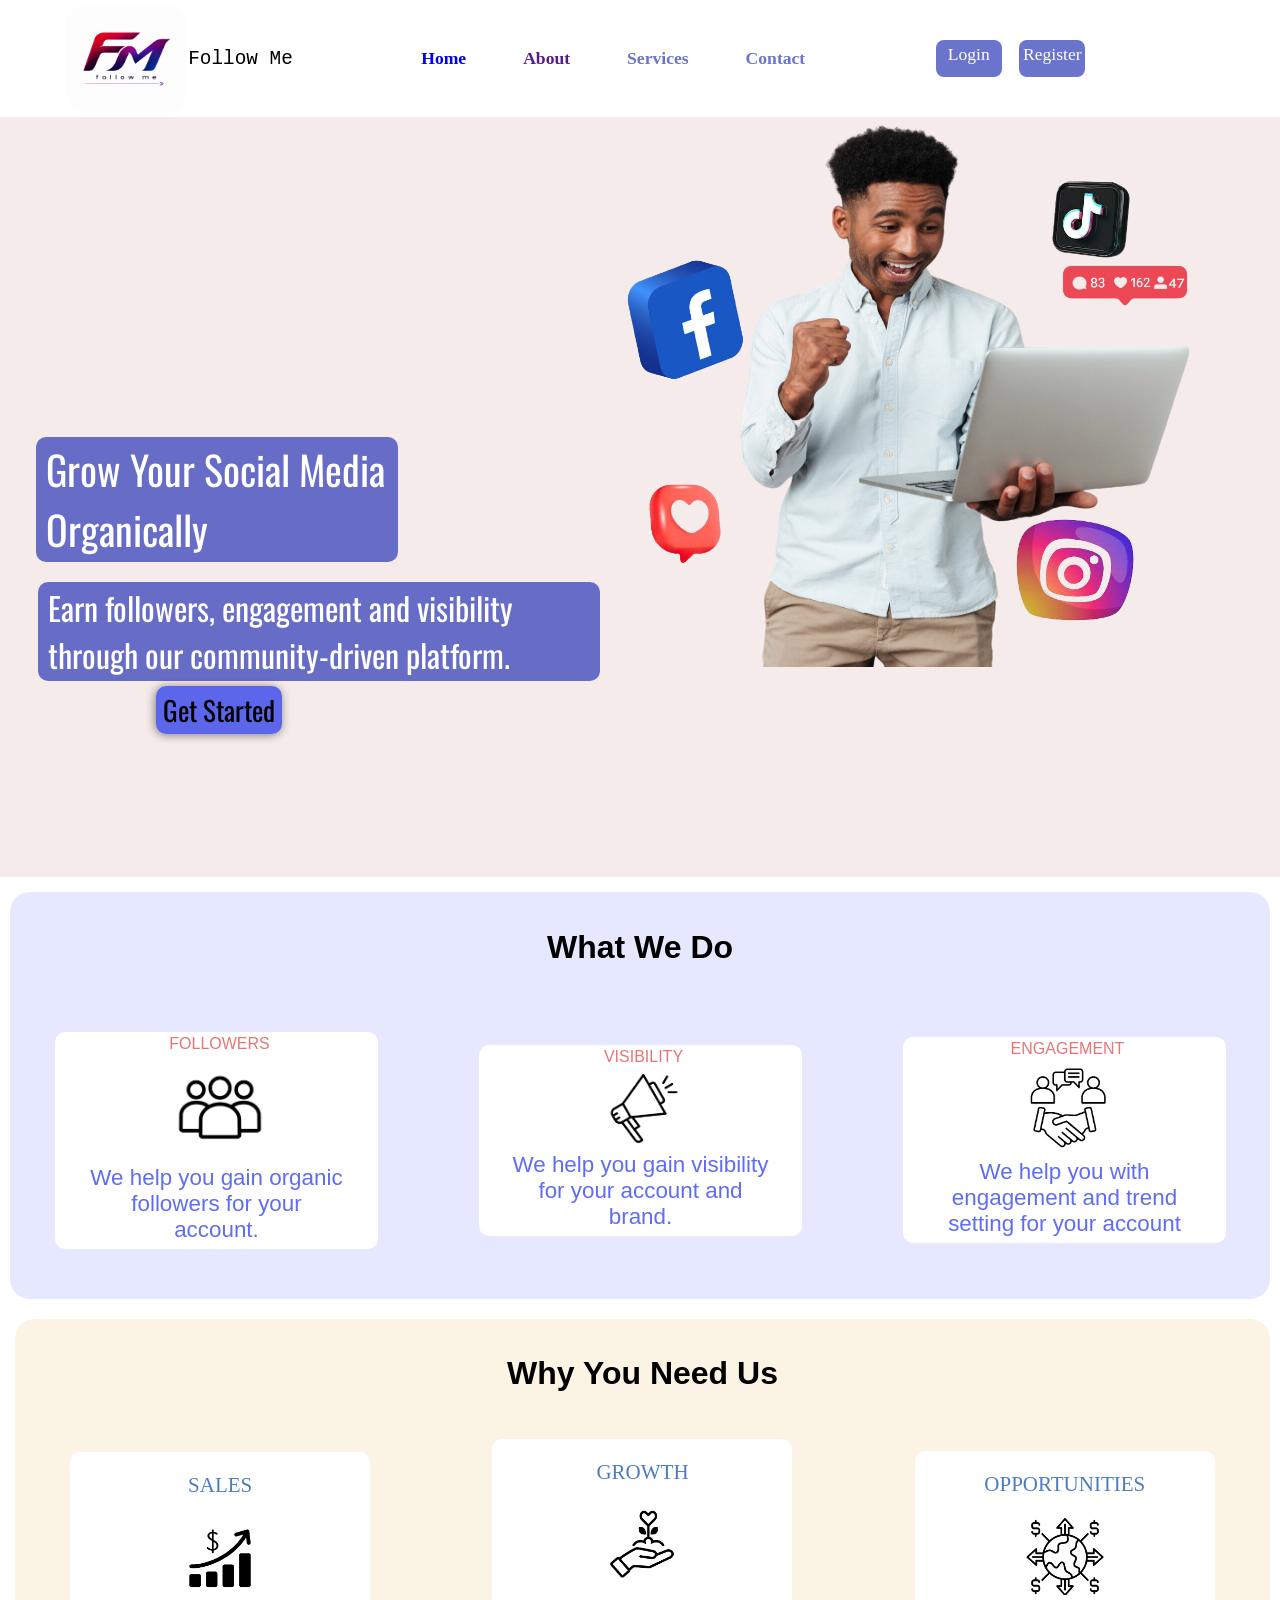
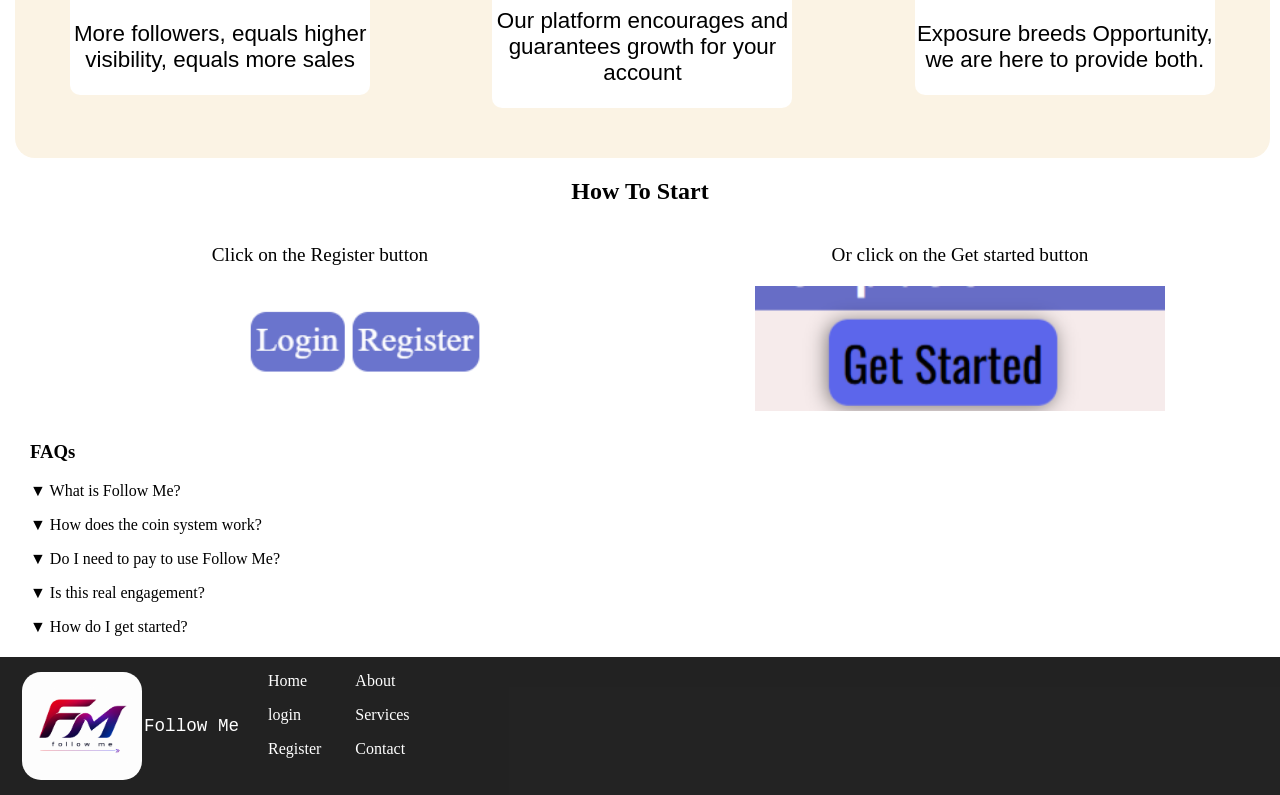
==== index.html @ 44546291 "Add files via upload" ====
<!DOCTYPE html>
<html>
    <head>
        <link rel="preconnect" href="https://fonts.googleapis.com">
        <link rel="preconnect" href="https://fonts.gstatic.com" crossorigin>
        <link href="https://fonts.googleapis.com/css2?family=Montserrat:ital,wght@0,
              100..900;1,100..900&family=Oswald:wght@200..700&family=Roboto+Slab:
              wght@100..900&display=swap" rel="stylesheet">
        <link rel="preconnect" href="https://fonts.googleapis.com">
        <link rel="preconnect" href="https://fonts.gstatic.com" crossorigin>
        <link href="https://fonts.googleapis.com/css2?family=Oswald:wght@200..700&family
              =Roboto+Slab:wght@100..900&display=swap" rel="stylesheet">
        <link rel="stylesheet" href="style.css" >
        <meta name="viewport" content="width=device-width, initial-scale=1.0">
        <title>Follow me: Grow online </title>
    </head>
    <body>
        <header>
            <div class="logo-div">
                <img class="logo" src="logo3.png">
                <a>Follow Me</a>
            </div>
            <div class="nav-bar">
                <a href="index.html">Home</a>
                <a href="">About</a>
                <a>Services</a>
                <a>Contact</a>
            </div>
            <div class="auth-button">
                <a href="login.html">Login</a>
                <a href="login.html">Register</a>
            </div>
            <div>
                <img onclick="menu();" src="hamburger menu.png" class="hamburger-menu">
                  <div class="js-nav-bar">
                    <a href="dashboard.html">Home</a>
                    <a href="">About</a>
                    <a>Services</a>
                    <a>Contact</a>
                    <a href="login.html" class="js-auth">Login</a>
                    <a href="login.html" class="js-auth">Register</a>
                </div>             
            </div>
        </header>
        <main>
            <!--Hero section-->
            <!--Remember to use the downloaded oswald font-->
            <section class="hero-section">
                <div class="hero-images">
                    <div class="social-media-icons">
                        
                    <img src="facebook_png-removebg-preview.png" class="fb-img">
                    <img src="social-removebg-preview.png" class="social-img">
                    <img src="ig-removebg-preview.png" class="ig-img">
                    <img src="tiktok-removebg-preview.png" class="tt-img">
                    <img src="like1-removebg-preview.png" class="like-img">

                    </div>
                    <img src="excited-happy-afro-american-man-looking-laptop-computer.png" class="bg-hero-image">
                   
                </div>
                 
                <div class="hero-text">
                    <span class="small-block">
                        Grow Your Social Media 
                        Organically
                    </span>
                   
                    <span class="big-block">
                        Earn followers, engagement
                        and visibility through our
                        community-driven platform.
                    </span>
                    <a class="get-started-button" href="login.html">Get Started</a>
                    
                </div>
            </section>
            <!--What we do-->
            <section class="what-we-do">
                <h2 class="wwd">What We Do</h2>
               
                <div class="wwd-div">
                     <!--followers-->
                     <div class="wwd-followers">
                        <span class="fo">FOLLOWERS</span>
                        <img src="noun-followers-410373.png" 
                            class="followers-icon">
                        <span>
                            We help you gain organic 
                            followers for your account. 

                        </span>
                     </div>
                    <!--Visibility-->
                     <div class="wwd-followers">
                        <span class="fo">VISIBILITY</span>
                        <img src="noun-megaphone-5686000.png" 
                            class="mic-icon">
                        <span class="v-span">
                            We help you gain visibility
                            for your account and brand.
                        </span>
                     </div>
                    <!--Engagement-->
                    <div class="wwd-followers">
                        <span class="fo">ENGAGEMENT</span>
                        <img src="noun-engagement-8409749.png" 
                            class="engagement-icon">
                        <span>
                            We help you with engagement
                            and trend setting for your 
                            account

                        </span>
                    </div> 
               
                </div>
            </section>
            <!--Why you need us-->
            <section class="why-you-need-us">
                <h2 class="wynu">Why You Need Us</h2>
                <div class="wynu-div">
                    <!--Sales-->
                    <div class="sales-div">
                        <p class="sales">SALES</p>
                        <img src="noun-sales-303640.png" class="sales-icon">
                        <p>More followers, 
                            equals higher visibility, 
                            equals more sales</p>
                    </div>
                    <!--Growth-->
                    <div class="sales-div">
                        <p class="sales">GROWTH</p>
                        <img src="noun-growth-7527393.png" class="sales-icon">
                        <p>Our platform encourages 
                            and guarantees growth for 
                            your account
                        </p>
                    </div>
                    <!--Opportunities-->
                    <div class="sales-div">
                        <p class="sales">OPPORTUNITIES</p>
                        <img src="noun-opportunity-8282610.png" class="sales-icon">
                        <p>Exposure breeds Opportunity,
                            we are here to provide both.
                        </p>
                    </div>
                </div>
                
            </section>
            <!--How to start-->
            <section class="how-to-start">
                <h2 class="hts">How To Start</h2>
                <div class="hts-div">
                    <!--Register on our platform-->
                    <div class="register-login-div">
                        <div class="hts-login">
                            <p>Click on the Register button</p>
                            <img src="login-img (1).png">
                        </div>
                        <div class="hts-get-started">
                            <p>Or click on the Get started button</p>
                            <img src="get-started-img.png">
                        </div>
                    

                    </div>
                    <!--Follow the instructions on the home page-->
                        <div></div>

                </div>
            </section>
            <!--FAQs-->
            <section class="FAQs">
                <!---->
              <h3>FAQs</h3>      
                <p class="js-faq1" onclick="
                Faqs(1);
                ">▼ What is Follow Me?</p>  
                <p class="js-faq1-ans"></p>

                <p class="js-faq2"
                onclick="Faqs(2);"
                >▼ How does the coin system work?</p>
                <p class="js-faq2-ans"></p>

                <p class="js-faq3" onclick="Faqs(3);">▼ Do I need to pay to use Follow Me?</p>
                <p class="js-faq3-ans"></p>

                <p class="js-faq4" onclick="Faqs(4);">▼ Is this real engagement?</p>
                <p class="js-faq4-ans"></p>

                <p class="js-faq5" onclick="Faqs(5);">▼ How do I get started?</p>
                <p class="js-faq5-ans"></p>
            </section>
        </main>
        <footer>
            <div class="logo-div">
                <img class="logo" src="logo3.png">
                <a>Follow Me</a>
            </div>
            <div class="F-auth">
                <a href="dashboard.html">Home</a>
                <a href="login.html">login</a>
                <a href="login.html">Register</a>
            </div>
            <div class="F-auth">
                <a>About</a>
                <a>Services</a>
                <a>Contact</a>
            </div>
        </footer>
    </body>
    <script>
        function Faqs(number){
   /*         if(number){
                  let faqElement= document.querySelector('.js-faq1-ans');
                if(true){
                    faqElement.innerHTML=''
                }
                else{faqElement.innerHTML!=''}
            };
   */   let faqElement=''
             if(number===1){
                  let faqElement= document.querySelector('.js-faq1-ans');
                if(faqElement.innerHTML===''){
                    faqElement.innerHTML= 'FollowMe is a platform dedicated to bringing FOLLOWERS, ENGAGEMENT and VISIBILITY to brands and user accounts.'
                    
                }
                else{faqElement.innerHTML=''};
            }
            else if(number===2){
                  let faqElement= document.querySelector('.js-faq2-ans')
                if(faqElement.innerHTML===''){
                    faqElement.innerHTML=`
                    Follow the steps on the dashboard and 
                    get followers`
                }
                else{faqElement.innerHTML=''}

            }
            else if(number===3){
                let faqElement= document.querySelector('.js-faq3-ans')
                if(faqElement.innerHTML===''){
                    faqElement.innerHTML=`
                    No payment is NEEDED to use FOLLOW ME,
                    however, to get organic followers fast, it is recommended.`
                }
                else{faqElement.innerHTML=''}
            }
            else if(number===4){
                let faqElement= document.querySelector('.js-faq4-ans')
                if(faqElement.innerHTML===''){
                    faqElement.innerHTML=`
                    Yes, all followers, likes, comments and overall
                    engagement gotten from FOLLOW ME are real and authentic`
                }
                else{faqElement.innerHTML=''}
            }
            else if(number===5){
                let faqElement=document.querySelector('.js-faq5-ans')
                if(faqElement.innerHTML===''){
                    faqElement.innerHTML=`
                    Go to 'HOW TO START' above`
                }
                else{faqElement.innerHTML=''}
            };
         

        };



         function menu(){
            let menuElement=document.querySelector('.js-nav-bar')
            if(menuElement.style.display==='flex'){
                menuElement.style.display='none';
            }
            else{menuElement.style.display='flex'}
        };
        
    </script>
</html>
---- style.css ----
body{
    margin: 0;
    padding-top: 77px;
}

.login-main{
    display: flex;
}
.login-main,.register-main{
    flex-direction: column;
    align-items: center;
    justify-content: center;
}
.register-main{
    display: none;
}

.login-main p,.register-main{
    font-family: 'Lucida Sans', 'Lucida Sans Regular', 'Lucida Grande', 'Lucida Sans Unicode', Geneva, Verdana, sans-serif;
}
.login-main input:not(.submit),.register-main input:not(.submit){
    border-style: inset;
    border-top: 1px;
    border-left: 1px;
    border-right: 1px;
    padding: 4px 4px 4px 4px;
}
.submit-div{
    display: flex;
    flex-direction: column;
    align-items: center;
    padding: 2px 1px 3px 1px;
    margin: 1px 1px 4px 1px;
}
.submit{
    background-color: rgba(33, 48, 181, 0.669);
    color: white;
    border-style: none;
    border-radius: 5px;
    padding: 8px 10px 8px 10px;
}
.submit:hover{
    cursor: pointer;
    color: rgb(87, 86, 86);
}
.submit:active{
    color: white;
}
.login-password-div{
    margin-bottom: 20px;
}
.register{
    background-color: rgba(33, 48, 181, 0.669);
    color: white;
    border-style: none;
    border-radius: 5px;
    padding: 8px 10px 8px 10px;
}
.register:hover{
    cursor: pointer;
    color: rgb(87, 86, 86);
}
.forgot-password:hover{
    cursor: pointer;
    color: rgb(232, 117, 117);
}
.no-auth{
    color: red;
}




header{
    position: fixed;
    left: 0;
    top: 0;
    right: 0;
    display: flex;
    justify-content: space-around;
    align-items: center;
    height: 13vh;
    max-height: 300px;
    z-index: 100;
    background-color: white;
}
a{
    text-decoration: none;
}
header div{
    font-size: 110%;
    display: flex;
    justify-content: space-around;
}
.logo-div{
    display: flex;
    align-items: center;
}
.logo-div a{
    font-size: 110%;
    font-family: 'Courier New', Courier, monospace;
}
.logo{
    max-width: 120px;
    max-height: 130px;
    height: 12vh;
    width: 20vw;
    border-radius: 19px;
    margin: 10px 2px 10px 2px;
}
.nav-bar{
    width: 30vw;
    display: flex;
    justify-content: space-between;
    color: rgba(33, 48, 181, 0.669);
    font-weight: bold;
}
.nav-bar a:hover{
    color: red;
}
.auth-button{
    color: white;
    display: flex;
    justify-content: space-between;
    width: 12vw;
}
.auth-button a{
    color: white;
    background-color: rgba(33, 48, 181, 0.669);
    height: 4vh;
    width: 9vw;
    max-height: 30px;
    max-width: 60px;
    text-align: center;
    padding: 4px 3px 3px 3px;
    border-radius: 8px;
    margin: 2px 2px 2px 2px;   
}
.auth-button a:hover{
    color: black;
}

.hero-section{
   background-color: rgb(246, 235, 235);
   height: clamp(520px, 100vh, 800px);
   position: relative;
   overflow-x: hidden;
}
.hero-images{
    position: relative;
    width: fit-content;
    margin: auto;
}
.hero-images img:not(.bg-hero-image){
    position: absolute;
    /*clamp(MINIMUM, PREFERRED, MAXIMUM)*/
    width: clamp(80px, 15vw, 130px);
}
.fb-img{
    right: clamp(20%, 39%, 40%);
    top: 30%;
}
.ig-img{
    top: 72%;
    right: 0%;
}
.tt-img{
   right: clamp( -10%, 4vw - 7%, 2%);
    top: 15%;
}
.social-img{
    right: clamp(-5%,1vw - 8%,9%);
    top: 29%;

}
.like-img{
    right: clamp(20%, 39%, 40%);
    top: 65%;
}

.bg-hero-image{
    width: clamp(20px, 90vw, 1000px);
    margin: 1% 0 0 15%;
    height: clamp(520px, 97vh, 580px);
}
.hero-text{
    display: flex;
    flex-direction: column;
    position: absolute;
    top: 40vh;
    left: 4vh;
    right: 5vh;
    z-index: 2;
    font-family: oswald;
}

.small-block{
    width: clamp(20px, 45vw, 350px);
    font-size: clamp(0.8rem, 6.5vw, 2.5rem);
    color: white;
    background-color: rgba(33, 48, 181, 0.669);
    padding: 2px 2px 3px 10px;
    border-radius: 10px;
}
.big-block{
    width: clamp(200px, 49vw, 550px);
    font-size: clamp(0.8rem, 6vw, 2rem);
    color: white;
    background-color: rgba(33, 48, 181, 0.669);
    padding: 2px 2px 3px 10px;
    border-radius: 10px;
    margin: 20px 2px 5px 2px;
}
.get-started-button{
    font-size: clamp(1rem, 2.9vw, 1.7rem);
    position: absolute;
    top: 100%;
    left: 10%;
    background-color: rgba(16, 38, 235, 0.669);
    color: black;
    border-radius: 10px;
    padding: 4px 7px 4px 7px;
    box-shadow: -1px 1px 10px rgba(1, 1, 1, 0.477); 
}
.get-started-button:hover{
    color: white;
}
.what-we-do{
    margin: 15px 10px 20px 10px;
    padding: 10px 5px 10px 5px;
    background-color:  rgba(194, 200, 254, 0.411);
    border-radius: 20px;
}
.wwd{
    text-align: center;
    font-size: clamp(1rem, 3vw, 2rem);
    font-family: 'Lucida Sans', 'Lucida Sans Regular', 'Lucida Grande', 'Lucida Sans Unicode', Geneva, Verdana, sans-serif;
}
.wwd-div{
    display: flex;
    gap: 1.5em;
    flex-wrap: wrap;
    justify-content: space-around;
    align-items: center;
    padding: 40px 1px 40px 1px;
}
.wwd-followers{
    display: flex;
    flex-direction: column;
    align-items: center;
    text-align: center;
    width: clamp(200px, 35vw, 300px);
    background-color: white;
    border-radius: 10px;
    padding: 3px 8px 3px 15px;
}

.fo{
    color: rgb(232, 117, 117);
    font-family: 'Franklin Gothic Medium', 'Arial Narrow', Arial, sans-serif;
}
.followers-icon{
    width: clamp(80px,15vw,170px);
    margin: 8px 5px 5px 5px;
}
.wwd-followers span:not(.fo){
    font-size: clamp(1rem, 5vw, 1.4rem);
    font-family: 'Franklin Gothic Medium', 'Arial Narrow', Arial, sans-serif;
    color:  rgba(16, 38, 235, 0.669);
    width: clamp(241px,22vw,260px);
    padding: 3px 8px 3px 2px;
}
.mic-icon{
    width: clamp(50px,10vw,80px);
    margin: 8px 5px 5px 5px;
}
.engagement-icon{
    width: clamp(50px,8vw,80px);
    margin: 8px 5px 5px 5px;    
}
.why-you-need-us{
    margin: 15px 10px 20px 15px;
    padding: 10px 5px 10px 5px;
    background-color: rgb(251, 243, 228);
    border-radius: 20px;
}
.wynu{
    text-align: center;
    font-family: 'Franklin Gothic Medium', 'Arial Narrow', Arial, sans-serif;
    font-size: clamp(1rem, 3vw, 2rem);
}
.wynu-div{
    display: flex;
    gap: 1.5em;
    flex-wrap: wrap;
    justify-content: space-around;
    align-items: center;
    padding: 20px 1px 40px 1px;
}
.sales-div{
    width: clamp(200px, 31vw, 300px);
    background-color: white;
    border-radius: 10px;
    align-items: center;
    text-align: center;
}
.sales{
    font-size: clamp(20px, 10vw, 21px);
    color:#4d7dc0;
}
.sales-icon{
    width: clamp(55px,12vw,90px);
}
.sales-div p:not(.sales){
    font-size: clamp(1rem, 5vw, 1.4rem);
    font-family: 'Lucida Sans', 'Lucida Sans Regular', 'Lucida Grande', 'Lucida Sans Unicode', Geneva, Verdana, sans-serif;
}
.FAQs{
    padding: 5px 5px 5px 30px;
}
.FAQs:hover{
    cursor: pointer;
}
.js-faq1:hover{
    cursor: pointer;
}
h2{
    text-align: center;
}
.register-login-div{
    display: flex;
    justify-content: space-around;
    text-align: center;   
}
.register-login-div img{
    width: clamp(150px, 32vw, 600px);
}
.hts-login p{
    font-size: clamp(1rem, 1.5vw, 2rem);
}
.hts-get-started p{
    font-size: clamp(1rem, 1.5vw, 2rem);
}
footer{
    background-color: rgba(17, 17, 17, 0.927);
    display: flex;
    gap: 1.5em;
    padding: 5px 20px 5px 20px;
}
footer a{
    color: white;
}
.F-auth{
    display: flex;
    flex-direction: column;
    gap: 1em;
    margin: 10px 5px 5px 5px;
}




@media(max-width: 767px){
    .hero-section{
        height: clamp(520px, 100vh, 800px);
    }
    .wwd-div{
        flex-direction: column;
    }
    .wwd-followers span:not(.fo){
        font-size: clamp(1rem, 3vw, 1rem);
        width: clamp(201px,22vw,260px);
    }
    .register-login-div{
        margin-left: 20px;
    }
    footer{
        gap: .5em;
    }
    .F-auth{
        gap: 1em;
    }
    .nav-bar, .auth-button{
        display: none;
    }
    .hamburger-menu{
        width: clamp(20px, 10vw, 30px);
    }
    .js-navs{
        display: flex;
        flex-direction: column;
        position: relative;
    }
    .js-nav-bar{
        width: clamp(100px, 20vw, 150px);
        display: none;
        flex-direction: column;
        justify-content: space-between;
        color: rgba(33, 48, 181, 0.669);
        font-weight: bold;
        font-size: 1.2rem;
        position: absolute;
        top: 100%;
        right: 2%;
        background-color: white;
        border-radius: 5px;
        padding: 1px 1px 2px 7px;
        align-items: center;
    }
    .js-auth-button{
        color: white;
        display: flex;
        flex-direction: column;
        justify-content: space-between;
        width: 12vw;
        position: absolute;
    }
    .js-auth{
        color: white;
        background-color: rgba(33, 48, 181, 0.669);
        height: 4vh;
        width: clamp(70px, 12vw, 150px);
        max-height: 30px;
        max-width: 70px;
        text-align: center;
        padding: 4px 3px 3px 3px;
        border-radius: 8px;
        margin: 2px 2px 2px 2px;   
    }
}
@media(min-width:768px){
    .hamburger-menu{
    display:none;
    }
    .js-nav-bar, .js-auth-button{
        display: none
    }
};
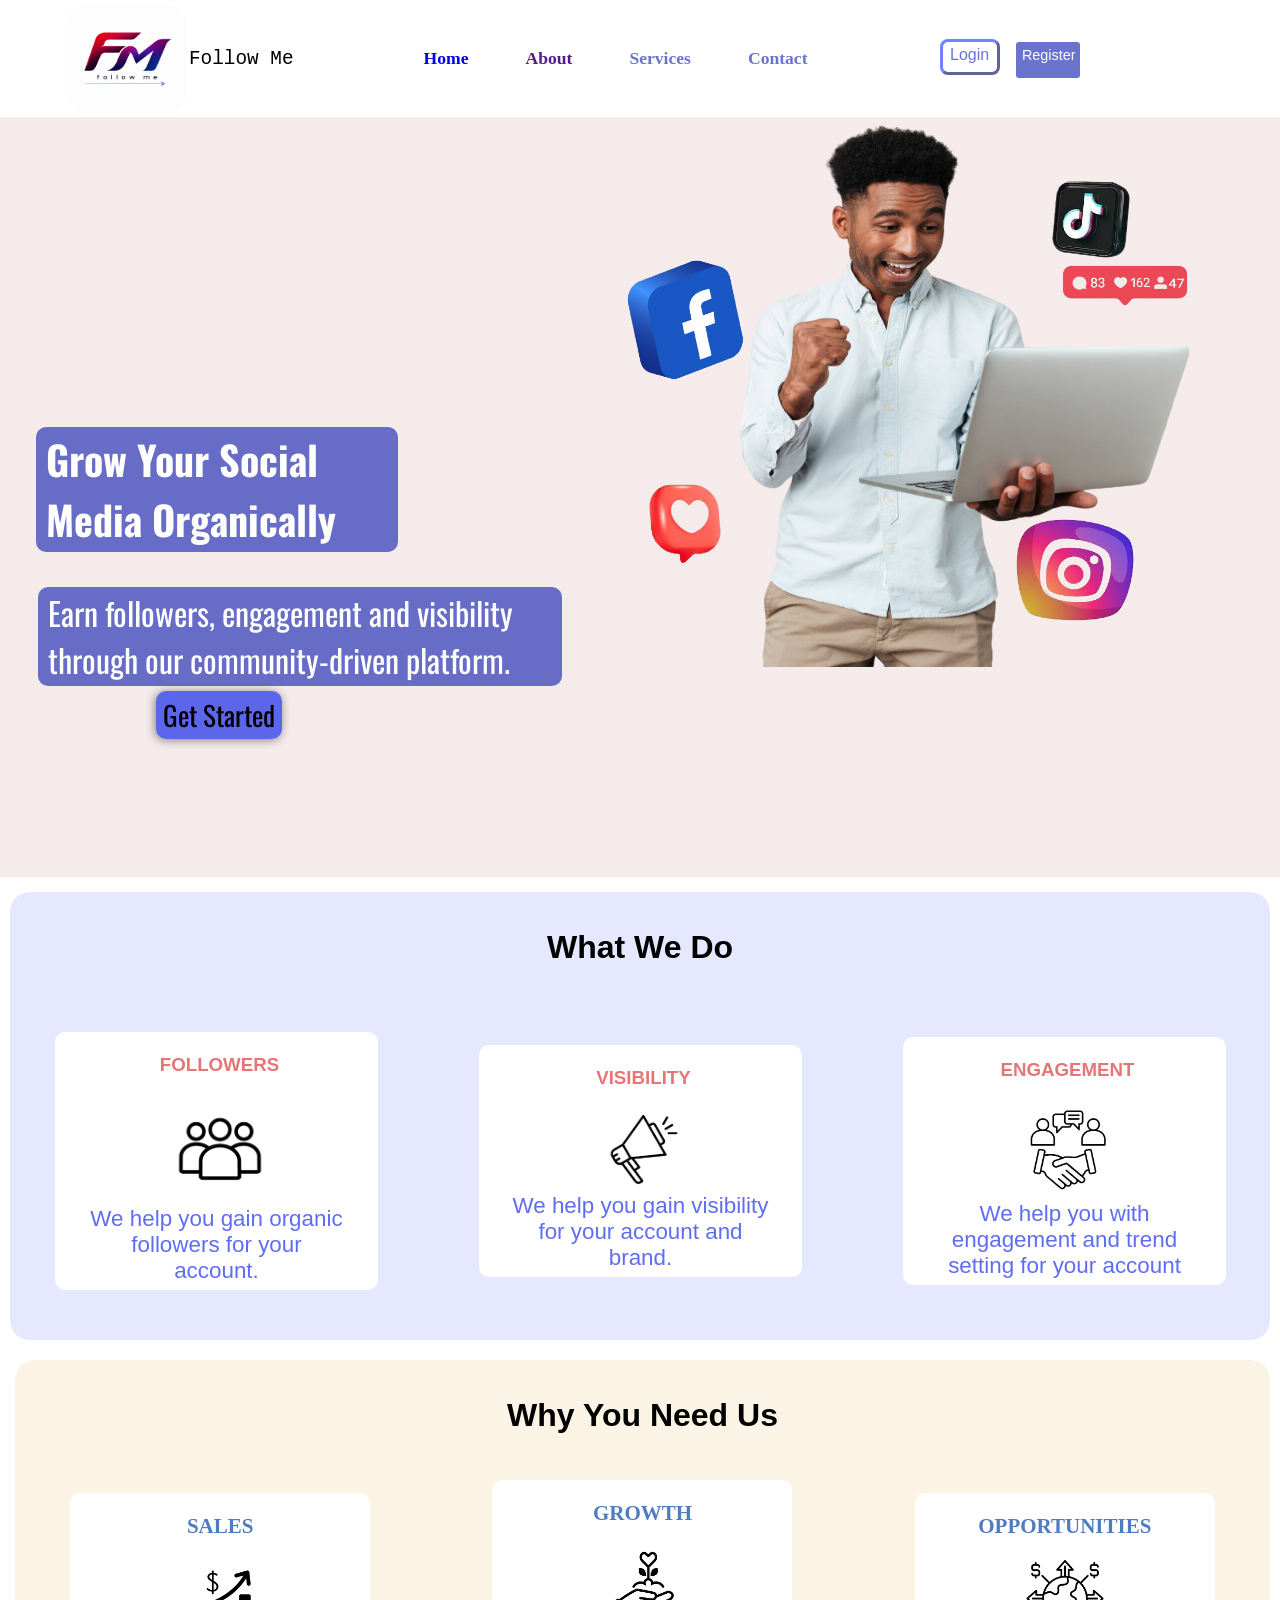
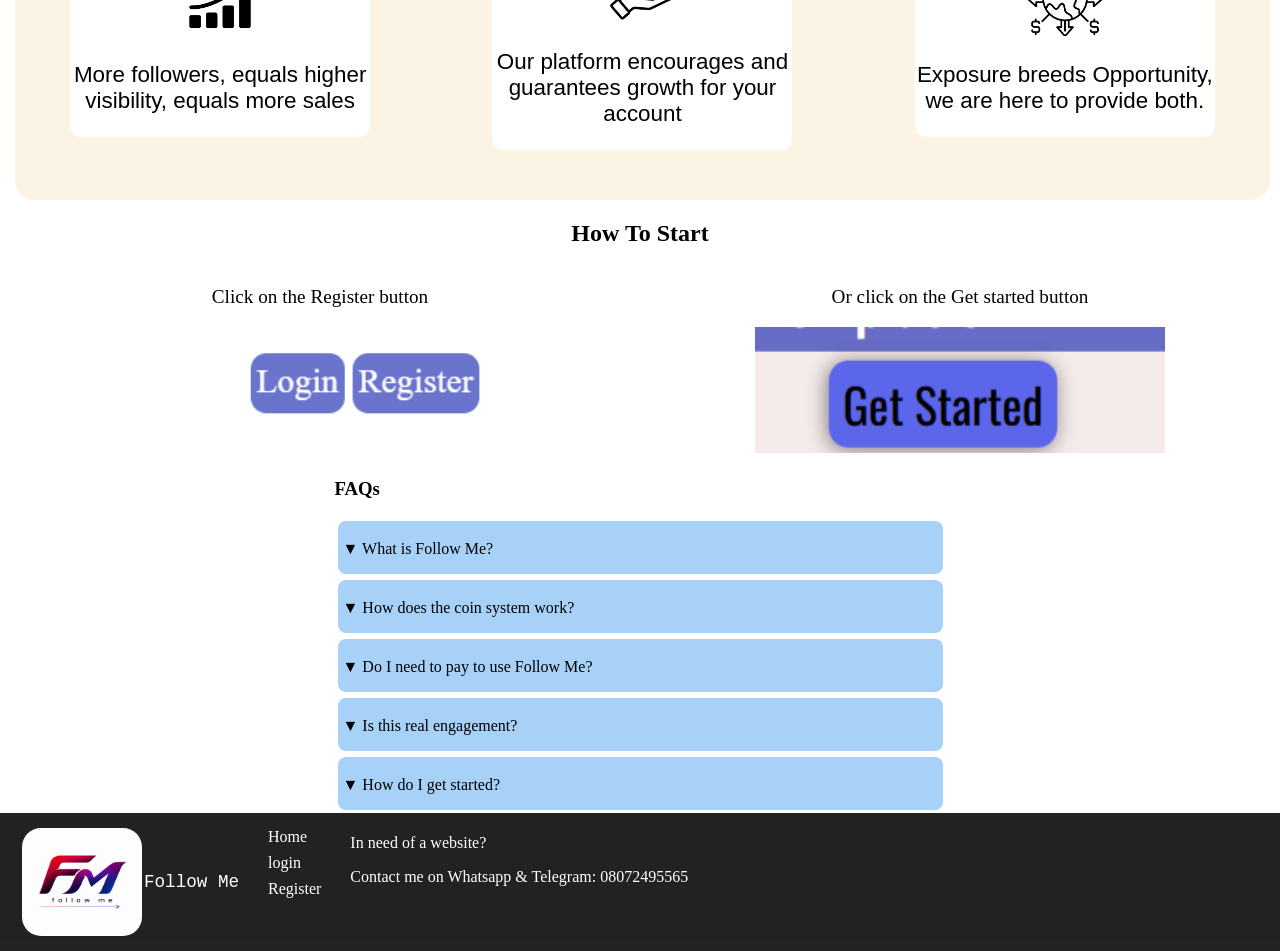
==== commit c8b8ffe6: "Add files via upload" ====
--- a/index.html
+++ b/index.html
@@ -26,10 +26,13 @@
                 <a>Services</a>
                 <a>Contact</a>
             </div>
-            <div class="auth-button">
-                <a href="login.html">Login</a>
-                <a href="login.html">Register</a>
-            </div>
+            <div>
+                <a href="login.html" class="auth-button">
+                    <button class="landing-login-button">Login</button>
+                    <button class="landing-register-button">Register</button>
+                </a>
+            </div>
+                  
             <div>
                 <img onclick="menu();" src="hamburger menu.png" class="hamburger-menu">
                   <div class="js-nav-bar">
@@ -61,10 +64,10 @@
                 </div>
                  
                 <div class="hero-text">
-                    <span class="small-block">
+                    <h1 class="small-block">
                         Grow Your Social Media 
                         Organically
-                    </span>
+                    </h1>
                    
                     <span class="big-block">
                         Earn followers, engagement
@@ -82,7 +85,7 @@
                 <div class="wwd-div">
                      <!--followers-->
                      <div class="wwd-followers">
-                        <span class="fo">FOLLOWERS</span>
+                        <h3 class="fo">FOLLOWERS</h3>
                         <img src="noun-followers-410373.png" 
                             class="followers-icon">
                         <span>
@@ -93,7 +96,7 @@
                      </div>
                     <!--Visibility-->
                      <div class="wwd-followers">
-                        <span class="fo">VISIBILITY</span>
+                        <h3 class="fo">VISIBILITY</h3>
                         <img src="noun-megaphone-5686000.png" 
                             class="mic-icon">
                         <span class="v-span">
@@ -103,7 +106,7 @@
                      </div>
                     <!--Engagement-->
                     <div class="wwd-followers">
-                        <span class="fo">ENGAGEMENT</span>
+                        <h3 class="fo">ENGAGEMENT</h3>
                         <img src="noun-engagement-8409749.png" 
                             class="engagement-icon">
                         <span>
@@ -122,7 +125,7 @@
                 <div class="wynu-div">
                     <!--Sales-->
                     <div class="sales-div">
-                        <p class="sales">SALES</p>
+                        <h3 class="sales">SALES</h3>
                         <img src="noun-sales-303640.png" class="sales-icon">
                         <p>More followers, 
                             equals higher visibility, 
@@ -130,7 +133,7 @@
                     </div>
                     <!--Growth-->
                     <div class="sales-div">
-                        <p class="sales">GROWTH</p>
+                        <h3 class="sales">GROWTH</h3>
                         <img src="noun-growth-7527393.png" class="sales-icon">
                         <p>Our platform encourages 
                             and guarantees growth for 
@@ -139,7 +142,7 @@
                     </div>
                     <!--Opportunities-->
                     <div class="sales-div">
-                        <p class="sales">OPPORTUNITIES</p>
+                        <h3 class="sales">OPPORTUNITIES</h3>
                         <img src="noun-opportunity-8282610.png" class="sales-icon">
                         <p>Exposure breeds Opportunity,
                             we are here to provide both.
@@ -171,27 +174,36 @@
                 </div>
             </section>
             <!--FAQs-->
-            <section class="FAQs">
+            <section class="faqs-div">
                 <!---->
-              <h3>FAQs</h3>      
-                <p class="js-faq1" onclick="
-                Faqs(1);
-                ">▼ What is Follow Me?</p>  
-                <p class="js-faq1-ans"></p>
-
-                <p class="js-faq2"
-                onclick="Faqs(2);"
-                >▼ How does the coin system work?</p>
-                <p class="js-faq2-ans"></p>
-
-                <p class="js-faq3" onclick="Faqs(3);">▼ Do I need to pay to use Follow Me?</p>
-                <p class="js-faq3-ans"></p>
-
-                <p class="js-faq4" onclick="Faqs(4);">▼ Is this real engagement?</p>
-                <p class="js-faq4-ans"></p>
-
-                <p class="js-faq5" onclick="Faqs(5);">▼ How do I get started?</p>
-                <p class="js-faq5-ans"></p>
+                <h3>FAQs</h3>
+                    <div class="faqs-in-div">
+                        <p class="js-faq1 js-q" onclick="
+                            Faqs(1);
+                            ">▼ What is Follow Me?
+                        </p>  
+                        <p class="js-faq1-ans js-ans" ></p>
+                    </div>
+                    <div class="faqs-in-div">
+                        <p class="js-faq2 js-q"
+                            onclick="Faqs(2);"
+                            >▼ How does the coin system work?
+                        </p>
+                        <p class="js-faq2-ans js-ans"></p>
+                    </div>
+                    <div class="faqs-in-div">
+                        <p class="js-faq3 js-q" onclick="Faqs(3);">▼ Do I need to pay to use Follow Me?</p>
+                        <p class="js-faq3-ans js-ans"></p>
+                    </div>
+                    <div class="faqs-in-div">
+                        <p class="js-faq4 js-q" onclick="Faqs(4);">▼ Is this real engagement?</p>
+                        <p class="js-faq4-ans js-ans"></p>
+                    </div>
+                    <div class="faqs-in-div">
+                        <p class="js-faq5 js-q" onclick="Faqs(5);">▼ How do I get started?</p>
+                        <p class="js-faq5-ans js-ans"></p>
+                    </div>
+                
             </section>
         </main>
         <footer>
@@ -200,84 +212,16 @@
                 <a>Follow Me</a>
             </div>
             <div class="F-auth">
-                <a href="dashboard.html">Home</a>
+                <a href="index.html">Home</a>
                 <a href="login.html">login</a>
                 <a href="login.html">Register</a>
             </div>
-            <div class="F-auth">
-                <a>About</a>
-                <a>Services</a>
-                <a>Contact</a>
+            <div class="contact-div">
+                <p>In need of a website? </p>
+                <p>Contact me on Whatsapp & Telegram: 08072495565</p>
+ 
             </div>
         </footer>
     </body>
-    <script>
-        function Faqs(number){
-   /*         if(number){
-                  let faqElement= document.querySelector('.js-faq1-ans');
-                if(true){
-                    faqElement.innerHTML=''
-                }
-                else{faqElement.innerHTML!=''}
-            };
-   */   let faqElement=''
-             if(number===1){
-                  let faqElement= document.querySelector('.js-faq1-ans');
-                if(faqElement.innerHTML===''){
-                    faqElement.innerHTML= 'FollowMe is a platform dedicated to bringing FOLLOWERS, ENGAGEMENT and VISIBILITY to brands and user accounts.'
-                    
-                }
-                else{faqElement.innerHTML=''};
-            }
-            else if(number===2){
-                  let faqElement= document.querySelector('.js-faq2-ans')
-                if(faqElement.innerHTML===''){
-                    faqElement.innerHTML=`
-                    Follow the steps on the dashboard and 
-                    get followers`
-                }
-                else{faqElement.innerHTML=''}
-
-            }
-            else if(number===3){
-                let faqElement= document.querySelector('.js-faq3-ans')
-                if(faqElement.innerHTML===''){
-                    faqElement.innerHTML=`
-                    No payment is NEEDED to use FOLLOW ME,
-                    however, to get organic followers fast, it is recommended.`
-                }
-                else{faqElement.innerHTML=''}
-            }
-            else if(number===4){
-                let faqElement= document.querySelector('.js-faq4-ans')
-                if(faqElement.innerHTML===''){
-                    faqElement.innerHTML=`
-                    Yes, all followers, likes, comments and overall
-                    engagement gotten from FOLLOW ME are real and authentic`
-                }
-                else{faqElement.innerHTML=''}
-            }
-            else if(number===5){
-                let faqElement=document.querySelector('.js-faq5-ans')
-                if(faqElement.innerHTML===''){
-                    faqElement.innerHTML=`
-                    Go to 'HOW TO START' above`
-                }
-                else{faqElement.innerHTML=''}
-            };
-         
-
-        };
-
-
-
-         function menu(){
-            let menuElement=document.querySelector('.js-nav-bar')
-            if(menuElement.style.display==='flex'){
-                menuElement.style.display='none';
-            }
-            else{menuElement.style.display='flex'}
-        };
-        
-    </script>
+    <script src="index.js"></script>
 </html>
--- a/style.css
+++ b/style.css
@@ -117,28 +117,50 @@
 }
 .nav-bar a:hover{
     color: red;
+    cursor: pointer;
 }
 .auth-button{
-    color: white;
-    display: flex;
-    justify-content: space-between;
-    width: 12vw;
-}
-.auth-button a{
-    color: white;
-    background-color: rgba(33, 48, 181, 0.669);
+    grid-template-columns: 1fr 1fr;
+}
+.landing-login-button{
+    border-color: rgba(33, 48, 181, 0.669);
+    background-color: white;
+    border-width: 3px;
+    border-radius: 8px;
+    color:  rgba(33, 48, 181, 0.669);
     height: 4vh;
     width: 9vw;
-    max-height: 30px;
     max-width: 60px;
     text-align: center;
-    padding: 4px 3px 3px 3px;
-    border-radius: 8px;
-    margin: 2px 2px 2px 2px;   
-}
-.auth-button a:hover{
-    color: black;
-}
+    padding: 4px 3px 23px 3px;
+    margin: 2px 2px 2px 2px; 
+    font-size: clamp(1rem, 1vw, 1.5rem);
+}
+.landing-login-button:hover{
+    cursor: pointer;
+    color: white;
+    background-color: rgba(33, 48, 181, 0.546);
+}
+.landing-register-button{
+    background-color: rgba(33, 48, 181, 0.669);
+    border-radius: 3px;
+    border: none;
+    color:  white;
+    height: 4vh;
+    width: 9vw;
+    max-width: 60px;
+    text-align: center;
+    padding: 5px 58px 22px 6px;
+    margin: 2px 5px 2px 10px;
+    font-size: clamp(0.9rem, 1vw, 1.5rem);
+}
+.landing-register-button:hover{
+    cursor: pointer;
+    color: rgba(33, 48, 181, 0.546);
+    background-color: white ;
+    
+}
+
 
 .hero-section{
    background-color: rgb(246, 235, 235);
@@ -201,15 +223,16 @@
     background-color: rgba(33, 48, 181, 0.669);
     padding: 2px 2px 3px 10px;
     border-radius: 10px;
+    margin-top: -10px;
 }
 .big-block{
-    width: clamp(200px, 49vw, 550px);
-    font-size: clamp(0.8rem, 6vw, 2rem);
+    width: clamp(200px, 40vw, 550px);
+    font-size: clamp(0.8rem, 5vw, 2rem);
     color: white;
     background-color: rgba(33, 48, 181, 0.669);
     padding: 2px 2px 3px 10px;
     border-radius: 10px;
-    margin: 20px 2px 5px 2px;
+    margin: 2px 2px 5px 2px;
 }
 .get-started-button{
     font-size: clamp(1rem, 2.9vw, 1.7rem);
@@ -315,15 +338,29 @@
     font-size: clamp(1rem, 5vw, 1.4rem);
     font-family: 'Lucida Sans', 'Lucida Sans Regular', 'Lucida Grande', 'Lucida Sans Unicode', Geneva, Verdana, sans-serif;
 }
-.FAQs{
-    padding: 5px 5px 5px 30px;
-}
-.FAQs:hover{
-    cursor: pointer;
-}
-.js-faq1:hover{
-    cursor: pointer;
-}
+
+.js-q:hover{
+    cursor: pointer;
+}
+.faqs-div{
+    display: grid;
+    justify-content: center;
+
+}
+.faqs-in-div{
+    background-color: rgb(167, 209, 247);
+    border-radius: 8px;
+    margin: 3px;
+    padding: 3px 0px 0px 5px;
+    width: clamp(270px, 50vw, 600px);
+}
+.js-ans{
+    background-color: rgba(225, 228, 255, 0.655);
+    border-radius: 9px;
+    text-align: center;
+    margin: 5px 25px 15px 25px;
+}
+
 h2{
     text-align: center;
 }
@@ -353,14 +390,20 @@
 .F-auth{
     display: flex;
     flex-direction: column;
-    gap: 1em;
+    gap: 0.5em;
     margin: 10px 5px 5px 5px;
 }
+.contact-div p{
+ color: white;
+}
 
 
 
 
 @media(max-width: 767px){
+    .small-block{
+        margin-top: -45px;
+    }
     .hero-section{
         height: clamp(520px, 100vh, 800px);
     }
@@ -427,6 +470,9 @@
         border-radius: 8px;
         margin: 2px 2px 2px 2px;   
     }
+    .contact-div p{
+        margin: 7px 0px 0px 0px;
+    }
 }
 @media(min-width:768px){
     .hamburger-menu{
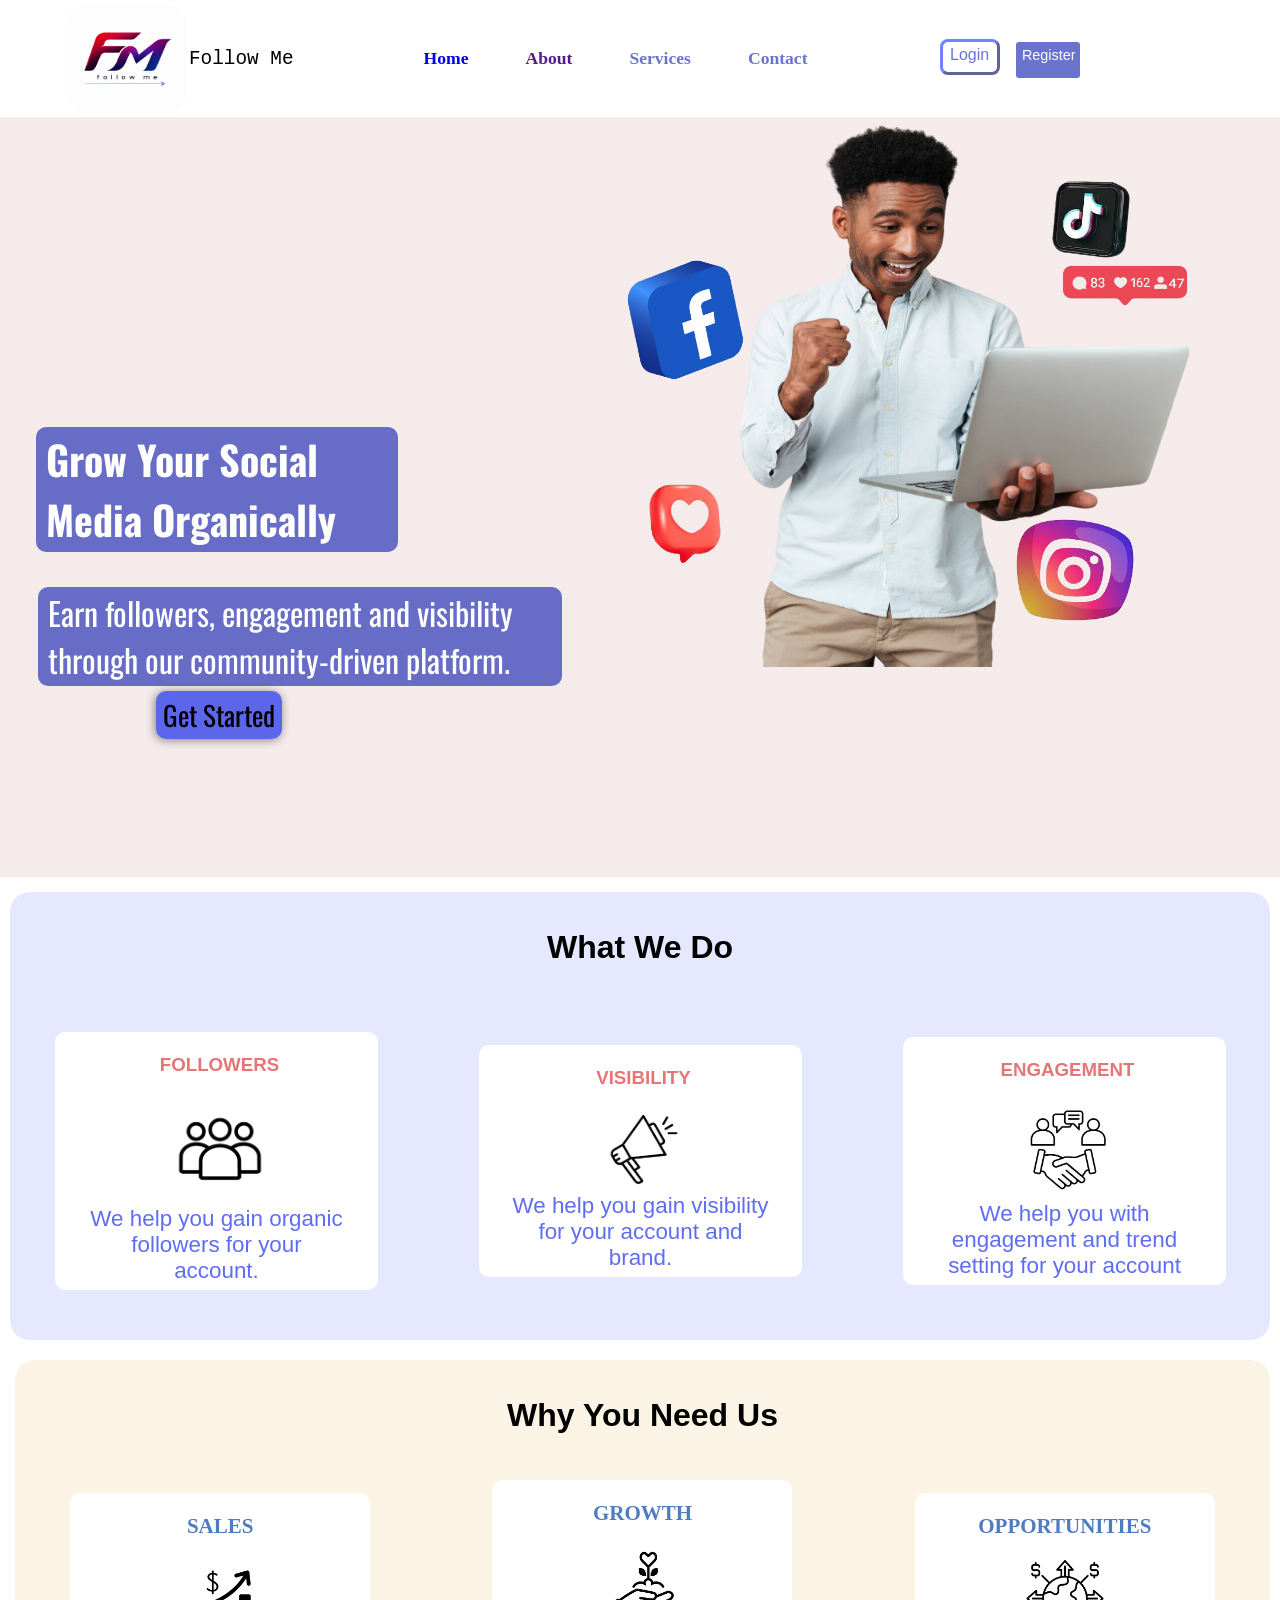
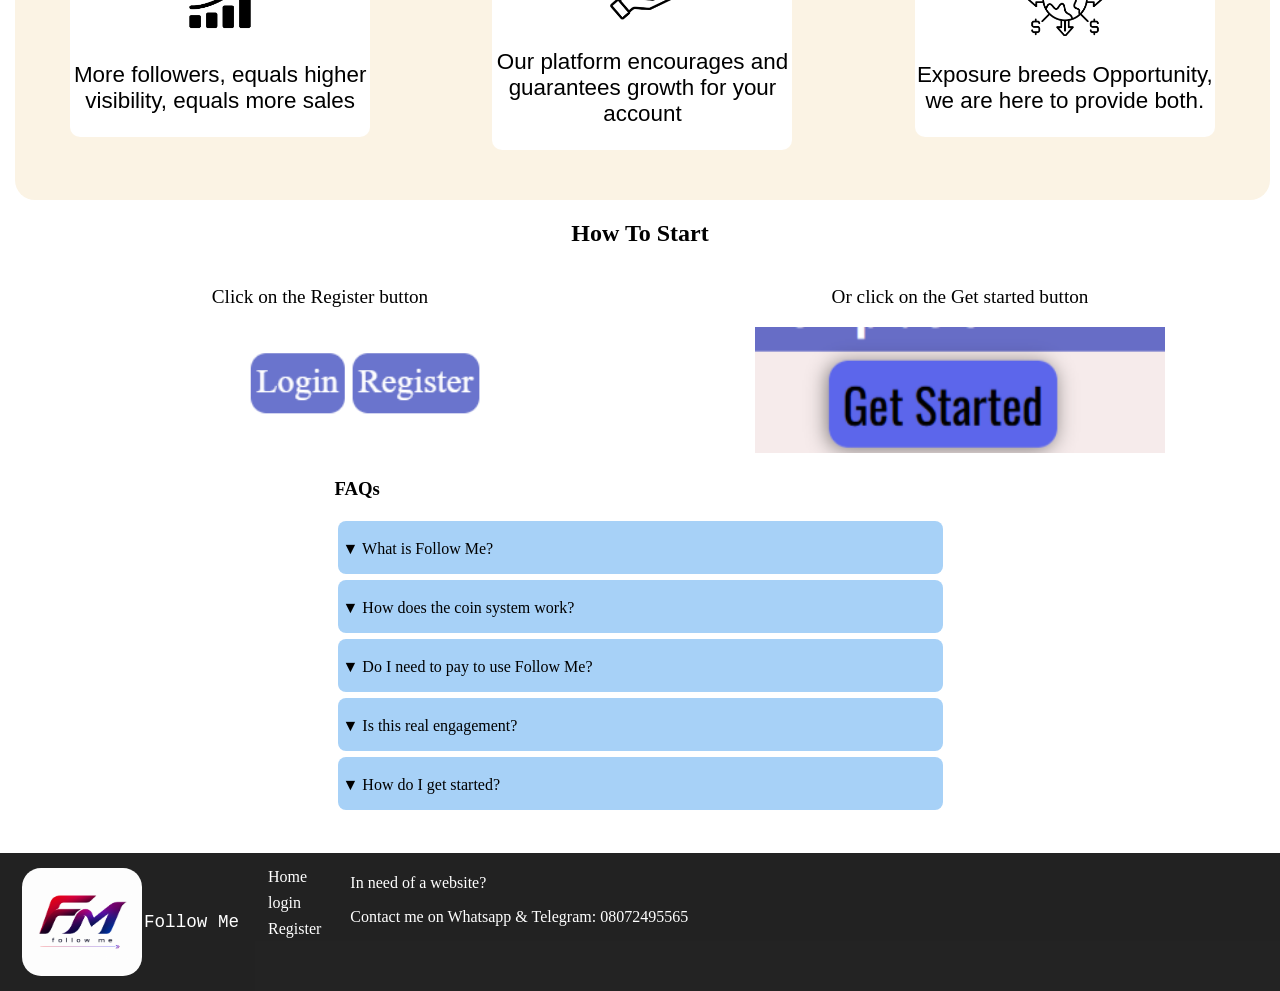
==== commit 6992075d: "Add files via upload" ====
--- a/index.html
+++ b/index.html
@@ -36,7 +36,7 @@
             <div>
                 <img onclick="menu();" src="hamburger menu.png" class="hamburger-menu">
                   <div class="js-nav-bar">
-                    <a href="dashboard.html">Home</a>
+                    <a href="index.html">Home</a>
                     <a href="">About</a>
                     <a>Services</a>
                     <a>Contact</a>
@@ -52,11 +52,11 @@
                 <div class="hero-images">
                     <div class="social-media-icons">
                         
-                    <img src="facebook_png-removebg-preview.png" class="fb-img">
-                    <img src="social-removebg-preview.png" class="social-img">
-                    <img src="ig-removebg-preview.png" class="ig-img">
-                    <img src="tiktok-removebg-preview.png" class="tt-img">
-                    <img src="like1-removebg-preview.png" class="like-img">
+                    <img src="facebook_png-removebg-preview.png" class="fb-img images">
+                    <img src="social-removebg-preview.png" class="social-img images">
+                    <img src="ig-removebg-preview.png" class="ig-img images">
+                    <img src="tiktok-removebg-preview.png" class="tt-img images">
+                    <img src="like1-removebg-preview.png" class="like-img images">
 
                     </div>
                     <img src="excited-happy-afro-american-man-looking-laptop-computer.png" class="bg-hero-image">
--- a/style.css
+++ b/style.css
@@ -67,6 +67,7 @@
 .no-auth{
     color: red;
 }
+
 
 
 
@@ -173,6 +174,66 @@
     width: fit-content;
     margin: auto;
 }
+
+
+/*/Animations For the images
+/*/
+.fb-img,.social-img{
+    animation-name: fb-animation;
+}
+.ig-img{
+    animation-name: ig-animation;
+}
+.tt-img{
+    animation-name: tt-animation;
+}
+.like-img{
+    animation-name: like-animation;
+}
+.images{
+    animation-iteration-count: infinite;
+    animation-direction: alternate;
+    animation-duration: 5s;
+}
+@keyframes fb-animation{
+    from{
+        transform: translate(0px,0px);
+    }
+    to{
+        transform: translate(30px,40px);
+    }
+}
+@keyframes ig-animation{
+    from{
+        transform: translate(40px,40px);
+    }
+    to{
+        transform: translate(0px,0px);
+    }
+}
+@keyframes tt-animation{
+    from{
+        transform: translate(-40px,40px);
+    }
+    to{
+        transform: translate(50px,10px);
+    }
+}
+@keyframes like-animation{
+    from{
+        transform: translate(50px,10px);
+    }
+    to{
+        transform: translate(-40px,40px);
+    }
+}
+
+
+
+/*/End of animations
+/*/
+
+
 .hero-images img:not(.bg-hero-image){
     position: absolute;
     /*clamp(MINIMUM, PREFERRED, MAXIMUM)*/
@@ -377,6 +438,9 @@
 }
 .hts-get-started p{
     font-size: clamp(1rem, 1.5vw, 2rem);
+}
+main{
+    margin-bottom: 40px;
 }
 footer{
     background-color: rgba(17, 17, 17, 0.927);
@@ -473,6 +537,14 @@
     .contact-div p{
         margin: 7px 0px 0px 0px;
     }
+    @keyframes tt-animation{
+    from{
+        transform: translate(-10px,40px);
+    }
+    to{
+        transform: translate(50px,10px);
+    }
+}
 }
 @media(min-width:768px){
     .hamburger-menu{
